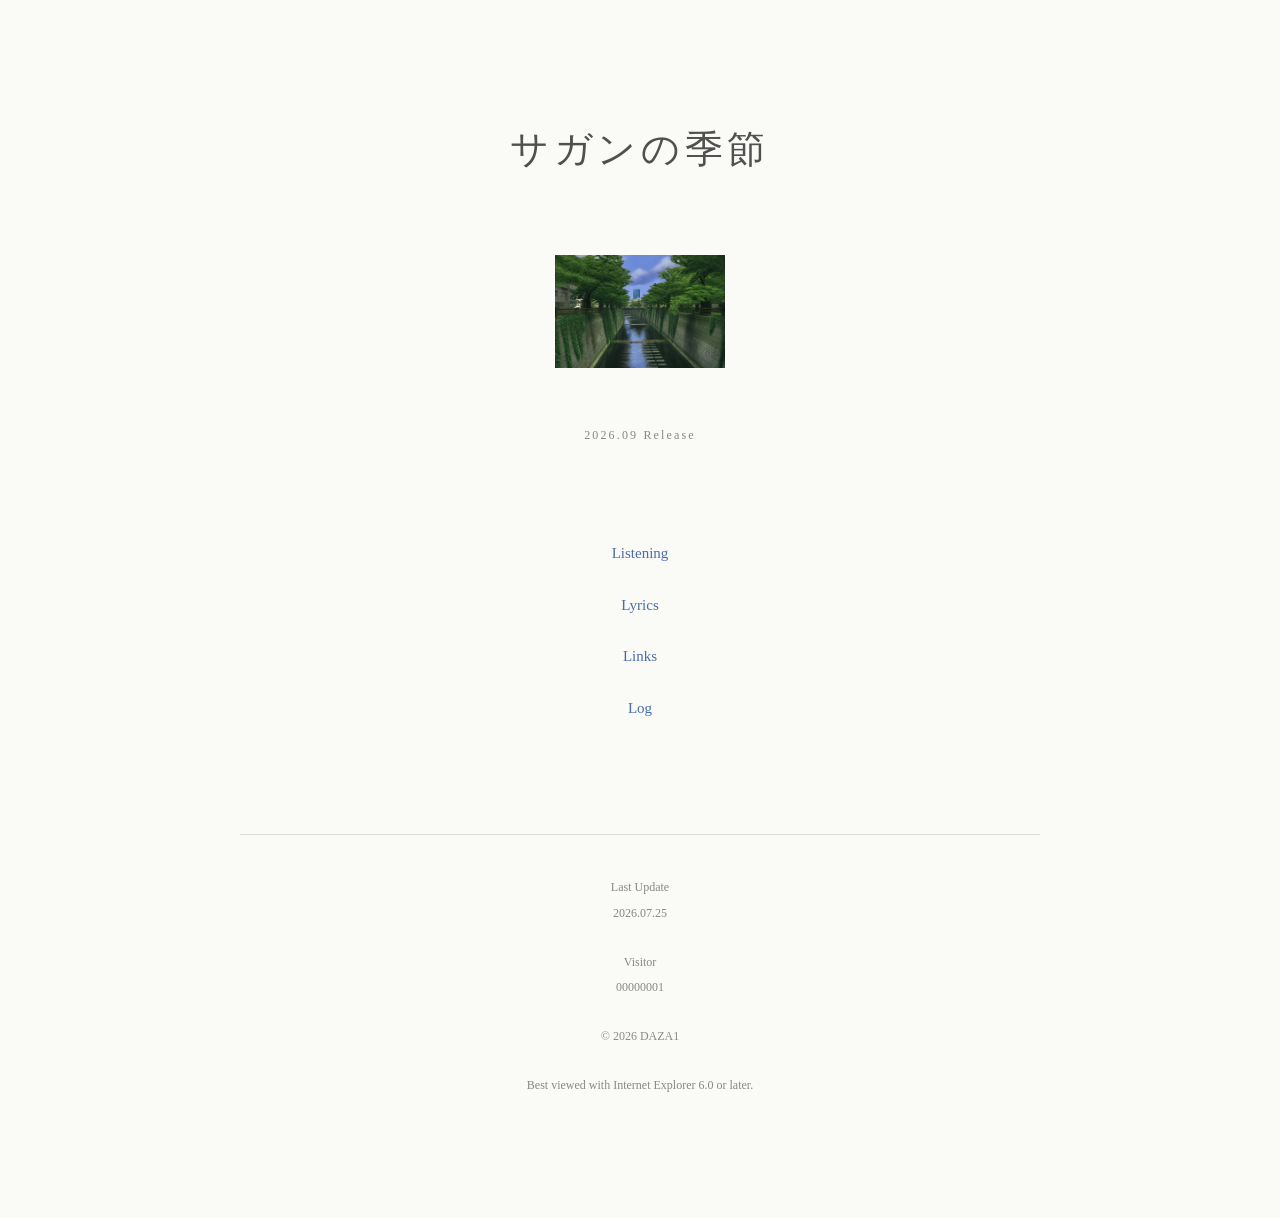
==== index.html @ 6f081a1f "First Release" ====
<!DOCTYPE html>

<html lang="ja">

<head>

    <meta charset="UTF-8">

    <meta
        name="viewport"
        content="width=device-width, initial-scale=1.0">

    <title>サガンの季節</title>

    <meta
        name="description"
        content="サガンの季節 Official Website">

    <link
        rel="stylesheet"
        href="style.css">

</head>

<body>

    <div class="wrapper">

        <header>

            <h1>サガンの季節</h1>

            <img
                class="cover"
                src="images/jacket.jpg"
                alt="サガンの季節 EP Jacket">

            <p class="release">

                2026.09 Release

            </p>

        </header>


        <nav class="home-nav">

            <a href="music.html">

                Listening

            </a>

            <a href="lyrics.html">

                Lyrics

            </a>

            <a href="links.html">

                Links

            </a>

            <a href="afterword.html">

                Log

            </a>

        </nav>


        <footer>

            <p>

                Last Update<br>

                2026.07.25

            </p>

            <p>

                Visitor<br>

                00000001

            </p>

            <p>

                © 2026 DAZA1

            </p>

            <p>

                Best viewed with Internet Explorer 6.0 or later.

            </p>

        </footer>

    </div>

</body>

</html>
---- style.css ----
/* ==========================================
   サガンの季節 Official Website
   beta2
   ========================================== */

*{
    margin:0;
    padding:0;
    box-sizing:border-box;
}

html{

    background:#FAFAF7;

}

body{

    color:#5a5a5a;

    font-family:
        "Yu Mincho",
        "Hiragino Mincho ProN",
        serif;

    font-size:14px;

    line-height:2.1;

}

.wrapper{

    width:800px;

    margin:110px auto 120px;

    text-align:center;

}


/* -----------------------------
   Header
----------------------------- */

header{

    margin-bottom:85px;

}

header h1{

    font-size:38px;

    font-weight:normal;

    letter-spacing:.12em;

    color:#505050;

    margin-bottom:65px;

}

.cover{

    width:170px;

    display:block;

    margin:0 auto 55px;

}

.release{

    font-size:12px;

    letter-spacing:.18em;

    color:#888;

}


/* -----------------------------
   Home Navigation
----------------------------- */

.home-nav{

    width:240px;

    margin:90px auto;

}

.home-nav a,
.home-nav .current{

    display:block;

    margin:20px 0;

    text-decoration:none;

    font-size:15px;

}

.home-nav .current{

    color:#555;

}

.home-nav a{

    color:#4a6da7;

}

.home-nav a:hover{

    text-decoration:underline;

}


/* -----------------------------
   Footer
----------------------------- */

footer{

    margin-top:110px;

    padding-top:40px;

    border-top:1px solid #dcdcdc;

    font-size:12px;

    color:#888;

}

footer p{

    margin-bottom:24px;

}

footer p:last-child{

    margin-bottom:0;

}



/* -----------------------------
   Track
----------------------------- */

.track{

    display:flex;

    justify-content:center;

    align-items:center;

    margin:26px 0;

}

.track-title{

    width:240px;

    text-align:center;

    color:#555;

    font-size:16px;

}

.play-btn{

    width:70px;

    margin-left:34px;

    text-align:left;

    background:none;

    border:none;

    padding:0;

    color:#4a6da7;

    font-size:12px;

    letter-spacing:.08em;

    font-family:inherit;

    cursor:pointer;

    transition:color .2s;

}

.play-btn:hover{

    color:#2f4f82;
    text-decoration:underline;

}

/* ==========================
   Sub Navigation
========================== */

.sub-nav{

    display:flex;

    justify-content:center;

    gap:34px;

    margin:90px auto;

}

.sub-nav a,
.sub-nav .current{

    text-decoration:none;

    font-size:15px;

}

.sub-nav .current{

    color:#555;

}

.sub-nav a{

    color:#4a6da7;

}

.sub-nav a:hover{

    text-decoration:underline;

}



/* ==========================
   Music Page
========================== */

.music-page main{

    width:800px;

    text-align:center;

}


/* ==========================
    Track List Links
========================== */

.track-list a{

    color:#555;

    text-decoration:none;

    transition:opacity .2s;

}

.track-list a:hover{

    opacity:.6;

}



/* -----------------------------
   Lyrics Page
----------------------------- */

.lyrics-page .wrapper{

    width:960px;

}

.lyrics-page header{

    margin-bottom:55px;

}

.lyrics-page main{

    width:100%;

}

.lyrics-body{

    display:grid;

    grid-template-columns:360px 360px;

    justify-content:center;

    column-gap: 40px;

    margin:0 auto 70px;

}


.verse{

    line-height:2.15;

    text-align:left;

}

.back-link{

    text-align:center;

    margin-top:20px;

}

.back-link a{

    color:#4a6da7;

    text-decoration:none;

}

.back-link a:hover{

    text-decoration:underline;

}

/* -----------------------------
   Links Page
----------------------------- */

.links-list{

    display:flex;

    flex-direction:column;

    align-items:center;

    gap:24px;

    margin-bottom:90px;

}

.links-list a{

    color:#4a6da7;

    text-decoration:none;

    font-size:15px;

    transition:color .2s;

}

.links-list a:hover{

    color:#2f4f82;

    text-decoration:underline;

}

/* -----------------------------
   Audio Player
----------------------------- */

.player{

    width:340px;

    margin:10px auto 28px;

    display:none;

}

.progress{

    width:100%;

    height:4px;

    background:#d9d9d9;

    border-radius:2px;

    overflow:visible;

    position:relative;

    cursor:pointer;

}

.progress-fill{

    width:0%;

    height:100%;

    background:#555;

    transition:width .15s linear;


}

.progress-head{

    position:absolute;

    top: -4px;

    left: 0;

    width:2%;

    height:10px;

    background:#4a6da7;

    transform:translateX(-1px);

    pointer-events:none;

}

.time{

    margin-top:8px;

    text-align:right;

    font-size:11px;

    color:#8a8a8a;

}

/* -----------------------------
   Log Page
----------------------------- */


.log-body{

    width:560px;

    margin:0 auto 90px;

    text-align:left;

}

.log-title{

    text-align:center;

    font-size:18px;

    font-weight:normal;

    margin-bottom:45px;

    color:#555;

}

.log-text{

    line-height:2.3;

    text-indent:1em;

}

.log-text p{

    margin-bottom:34px;

}

.log-sign{

    margin-top:70px;

    text-align:right;

    color:#888;

    font-size:13px;

}


@media (max-width: 768px){

    .wrapper{
        width:92%;
        margin:60px auto 80px;
    }

    header h1{
        font-size:30px;
    }

    .music-page main{
        width:100%;
    }

    .track{
        flex-direction:column;
        gap:10px;
    }

    .track-title{
        width:auto;
        font-size:17px;
    }

    .play-btn{
        width:auto;
        margin-left:0;
        text-align:center;
    }

    .player{
        width:100%;
        max-width:340px;
    }

    .sub-nav{
        flex-wrap:wrap;
        gap:18px;
    }

    .lyrics-page .wrapper{
        width:92%;
    }

    .lyrics-body{
        grid-template-columns:1fr;
        row-gap:50px;
    }

    .log-body{
        width:92%;
    }

}
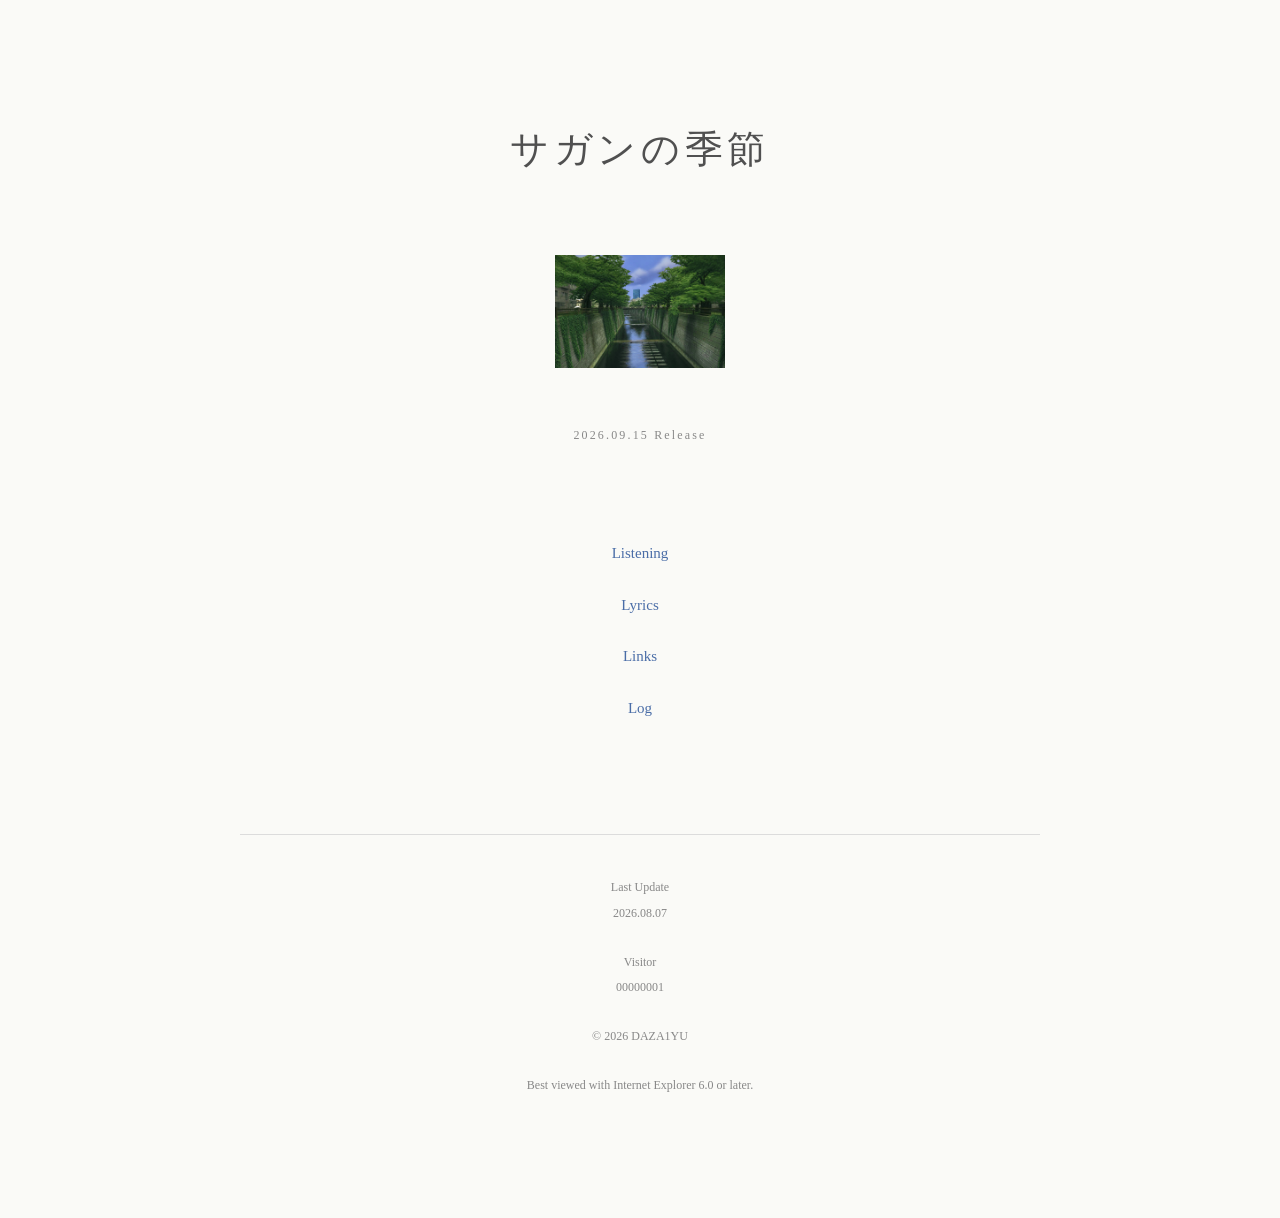
==== commit 4cee8cd8: "rewrite nicole lyric and date,name" ====
--- a/index.html
+++ b/index.html
@@ -39,7 +39,7 @@
 
             <p class="release">
 
-                2026.09 Release
+                2026.09.15 Release
 
             </p>
 
@@ -81,7 +81,7 @@
 
                 Last Update<br>
 
-                2026.07.25
+                2026.08.07
 
             </p>
 
@@ -95,7 +95,7 @@
 
             <p>
 
-                © 2026 DAZA1
+                © 2026 DAZA1YU
 
             </p>
 
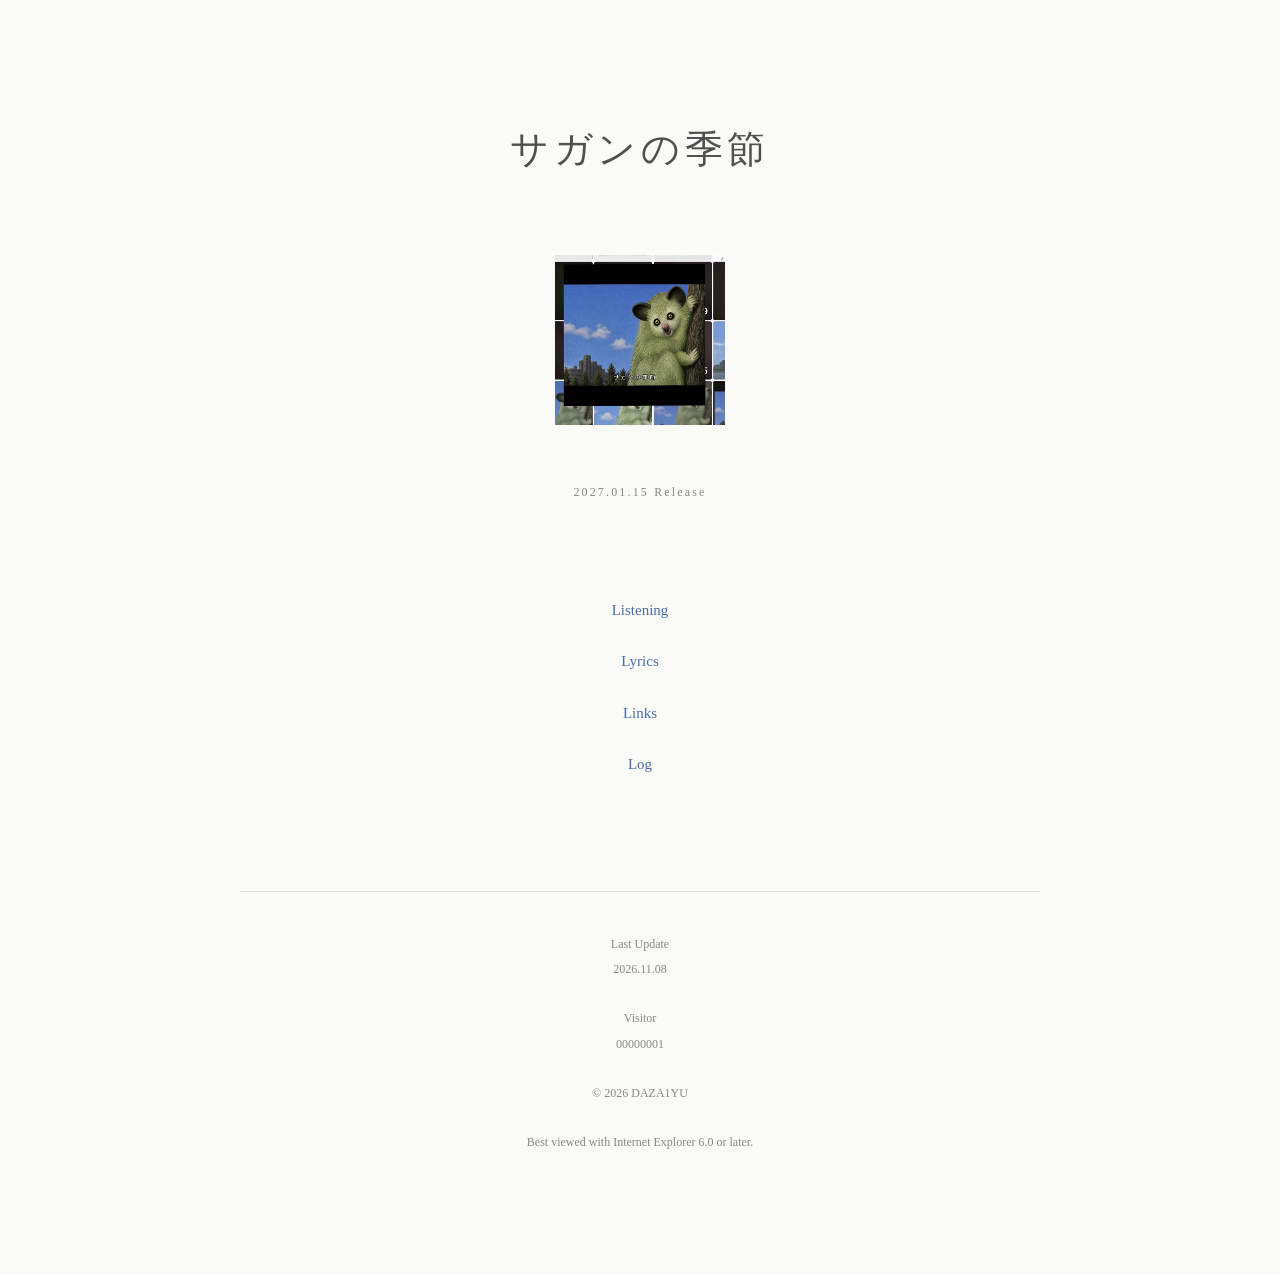
==== commit dd15a2a6: "change cover image, rewrite lyrics, update info" ====
--- a/index.html
+++ b/index.html
@@ -39,7 +39,7 @@
 
             <p class="release">
 
-                2026.09.15 Release
+                2027.01.15 Release
 
             </p>
 
@@ -81,7 +81,7 @@
 
                 Last Update<br>
 
-                2026.08.07
+                2026.11.08
 
             </p>
 
